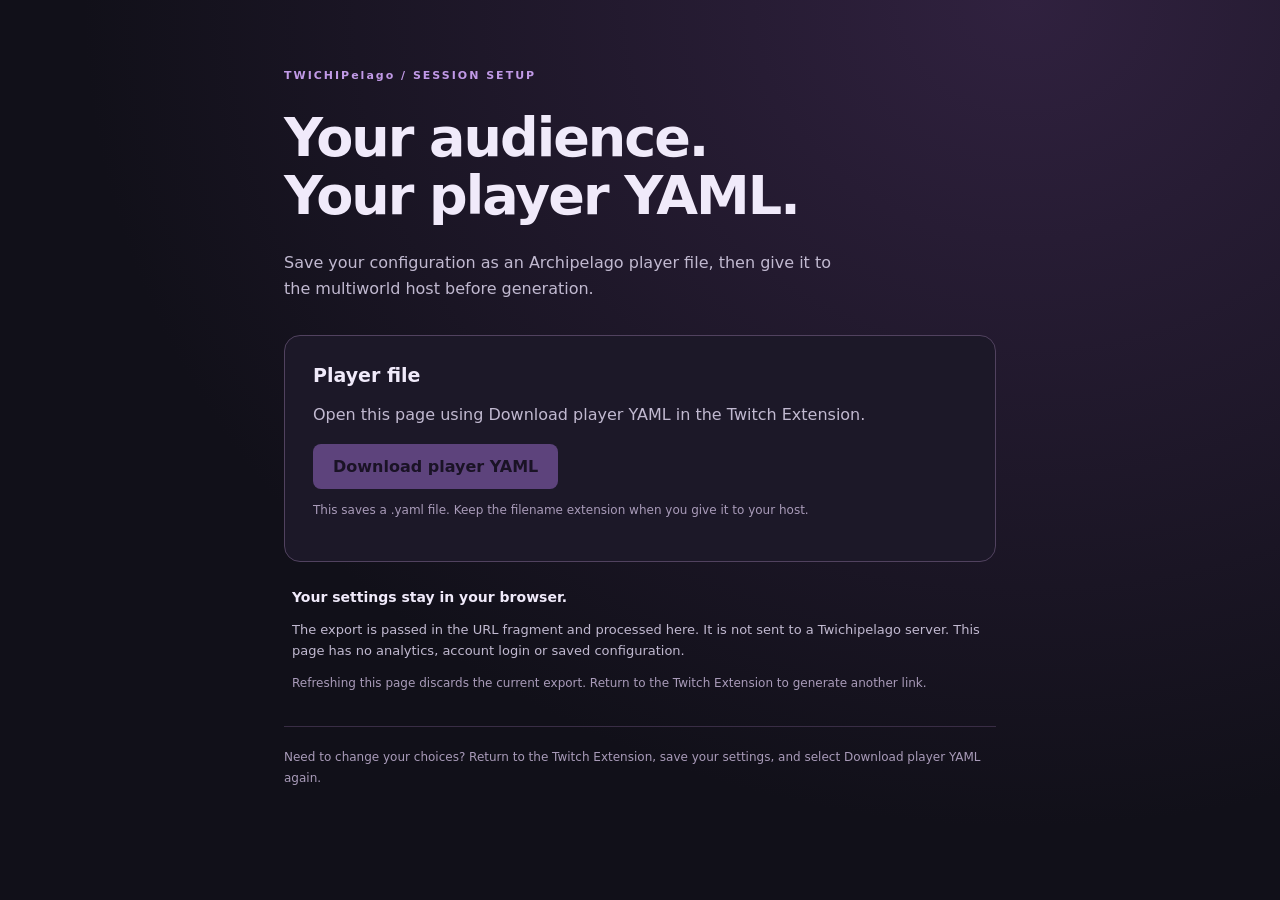
==== docs/yaml/index.html @ e9616aed "Add private-in-browser YAML export page for Twitch setup" ====
<!doctype html>
<html lang="en"><head><meta charset="utf-8"><meta name="viewport" content="width=device-width,initial-scale=1">
<meta name="referrer" content="no-referrer"><meta http-equiv="Content-Security-Policy" content="default-src 'none'; script-src 'self'; style-src 'self'; connect-src 'none'; img-src 'self'; base-uri 'none'; form-action 'none'; object-src 'none'">
<title>Download your player YAML | Twichipelago</title><link rel="stylesheet" href="./styles.css"><script type="module" src="./app.mjs"></script></head>
<body><main><p class="eyebrow">TWICHIPelago / SESSION SETUP</p><h1>Your audience.<br>Your player YAML.</h1>
<p class="intro">Save your configuration as an Archipelago player file, then give it to the multiworld host before generation.</p>
<section aria-labelledby="export-title"><h2 id="export-title">Player file</h2><p id="status" role="status">Reading your export...</p>
<dl id="details" hidden><dt>Audience slot</dt><dd id="slot"></dd><dt>Filename</dt><dd id="filename"></dd></dl>
<button id="download" disabled>Download player YAML</button><p class="note">This saves a .yaml file. Keep the filename extension when you give it to your host.</p>
<details id="preview" hidden><summary>View YAML or copy manually</summary><textarea id="yaml" aria-label="Player YAML" rows="18" readonly spellcheck="false"></textarea><button id="select" type="button">Select all YAML</button><p class="note">Press Ctrl+C (Command+C on Mac). In Notepad, save with the filename above and choose All files to avoid adding .txt.</p></details></section>
<aside><strong>Your settings stay in your browser.</strong><p>The export is passed in the URL fragment and processed here. It is not sent to a Twichipelago server. This page has no analytics, account login or saved configuration.</p><p class="note">Refreshing this page discards the current export. Return to the Twitch Extension to generate another link.</p></aside>
<footer>Need to change your choices? Return to the Twitch Extension, save your settings, and select Download player YAML again.</footer></main></body></html>
---- docs/yaml/styles.css ----
:root{font-family:Inter,system-ui,sans-serif;color:#f0eafa;background:#111019;color-scheme:dark}*{box-sizing:border-box}body{margin:0;background:radial-gradient(ellipse at 80% 0,#30213f,transparent 65%);min-height:100vh}main{max-width:760px;margin:auto;padding:56px 24px}.eyebrow{font-size:11px;font-weight:700;letter-spacing:2px;color:#c19ae7}h1{font-size:clamp(34px,7vw,54px);line-height:1.08;letter-spacing:-2px;margin:24px 0}p{line-height:1.65;color:#c1b9d0}.intro{max-width:560px;margin-bottom:32px}section{padding:28px;border:1px solid #51425f;border-radius:16px;background:#1c1828}h2{font-size:19px;margin-top:0}button{font:inherit;font-weight:600;border:0;border-radius:8px;background:#ac77e3;color:#180d23;padding:13px 20px;cursor:pointer;max-width:100%}button:disabled{opacity:.45;cursor:not-allowed}button:focus-visible,summary:focus-visible,textarea:focus-visible{outline:3px solid #dfbaff;outline-offset:4px}.note,footer{font-size:12px;color:#a99bb9}dl{display:grid;grid-template-columns:1fr 1fr;gap:12px;padding:14px 0 22px}dd{margin:0;text-align:right;font-weight:600;overflow-wrap:anywhere}dt{color:#c1b9d0}details{margin-top:22px;border-top:1px solid #51425f;padding-top:18px}summary{cursor:pointer;color:#d8b8f7}textarea{display:block;width:100%;margin:20px 0;font:12px/1.6 monospace;color:inherit;background:#111019;border:1px solid #51425f;border-radius:8px;padding:14px;resize:vertical}aside{padding:25px 8px}aside strong{font-size:14px}aside p{font-size:13px;margin-bottom:8px}footer{border-top:1px solid #392d45;padding-top:20px;line-height:1.7}[hidden]{display:none!important}@media(max-width:420px){main{padding:30px 16px}section{padding:20px}dl{grid-template-columns:1fr}dd{text-align:left}}
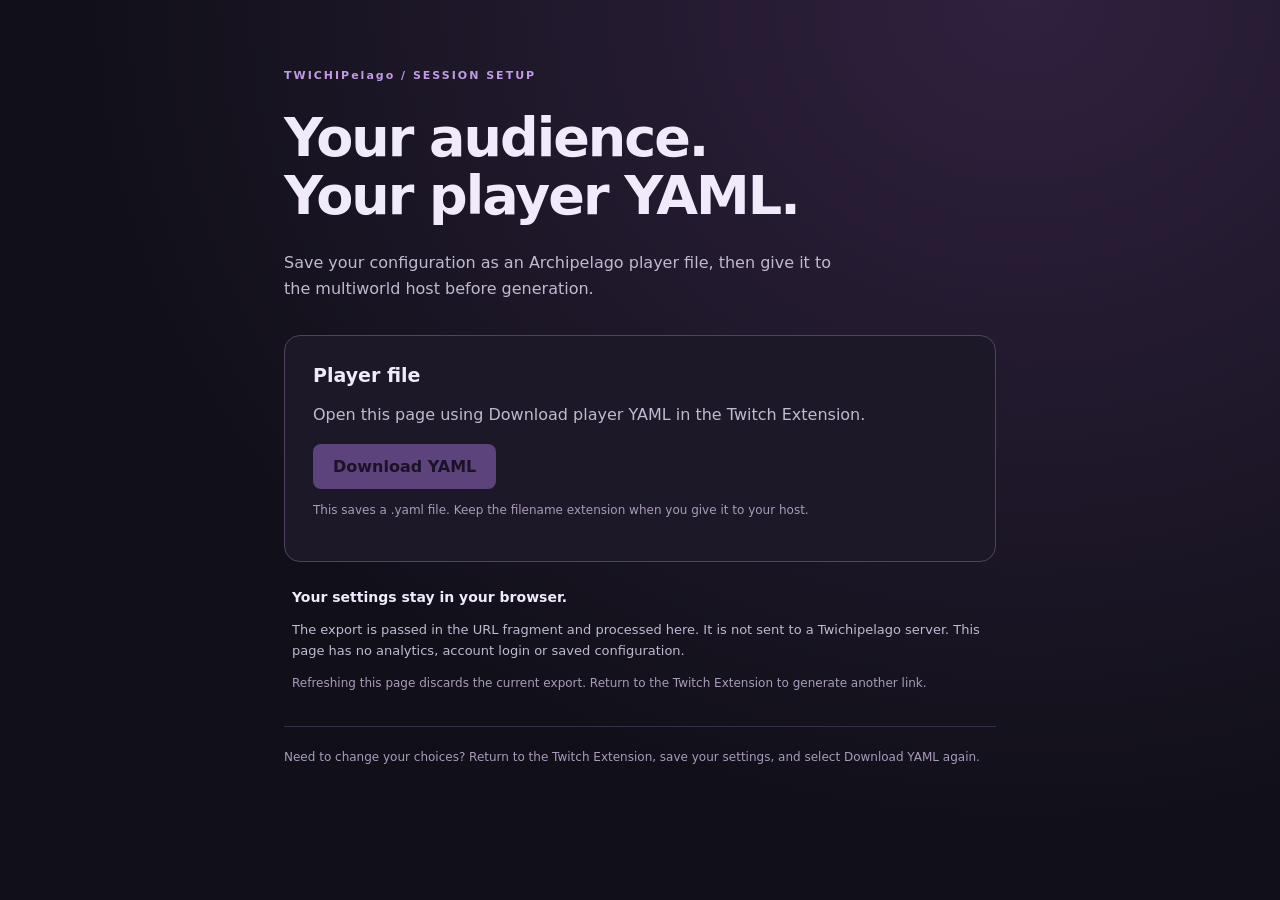
==== commit c9fd5ea7: "Simplify YAML download button label" ====
--- a/docs/yaml/index.html
+++ b/docs/yaml/index.html
@@ -6,7 +6,9 @@
 <p class="intro">Save your configuration as an Archipelago player file, then give it to the multiworld host before generation.</p>
 <section aria-labelledby="export-title"><h2 id="export-title">Player file</h2><p id="status" role="status">Reading your export...</p>
 <dl id="details" hidden><dt>Audience slot</dt><dd id="slot"></dd><dt>Filename</dt><dd id="filename"></dd></dl>
-<button id="download" disabled>Download player YAML</button><p class="note">This saves a .yaml file. Keep the filename extension when you give it to your host.</p>
+<button id="download" disabled>Download YAML</button><p class="note">This saves a .yaml file. Keep the filename extension when you give it to your host.</p>
 <details id="preview" hidden><summary>View YAML or copy manually</summary><textarea id="yaml" aria-label="Player YAML" rows="18" readonly spellcheck="false"></textarea><button id="select" type="button">Select all YAML</button><p class="note">Press Ctrl+C (Command+C on Mac). In Notepad, save with the filename above and choose All files to avoid adding .txt.</p></details></section>
 <aside><strong>Your settings stay in your browser.</strong><p>The export is passed in the URL fragment and processed here. It is not sent to a Twichipelago server. This page has no analytics, account login or saved configuration.</p><p class="note">Refreshing this page discards the current export. Return to the Twitch Extension to generate another link.</p></aside>
-<footer>Need to change your choices? Return to the Twitch Extension, save your settings, and select Download player YAML again.</footer></main></body></html>
+<footer>Need to change your choices? Return to the Twitch Extension, save your settings, and select Download YAML again.</footer></main></body></html>
+
+
